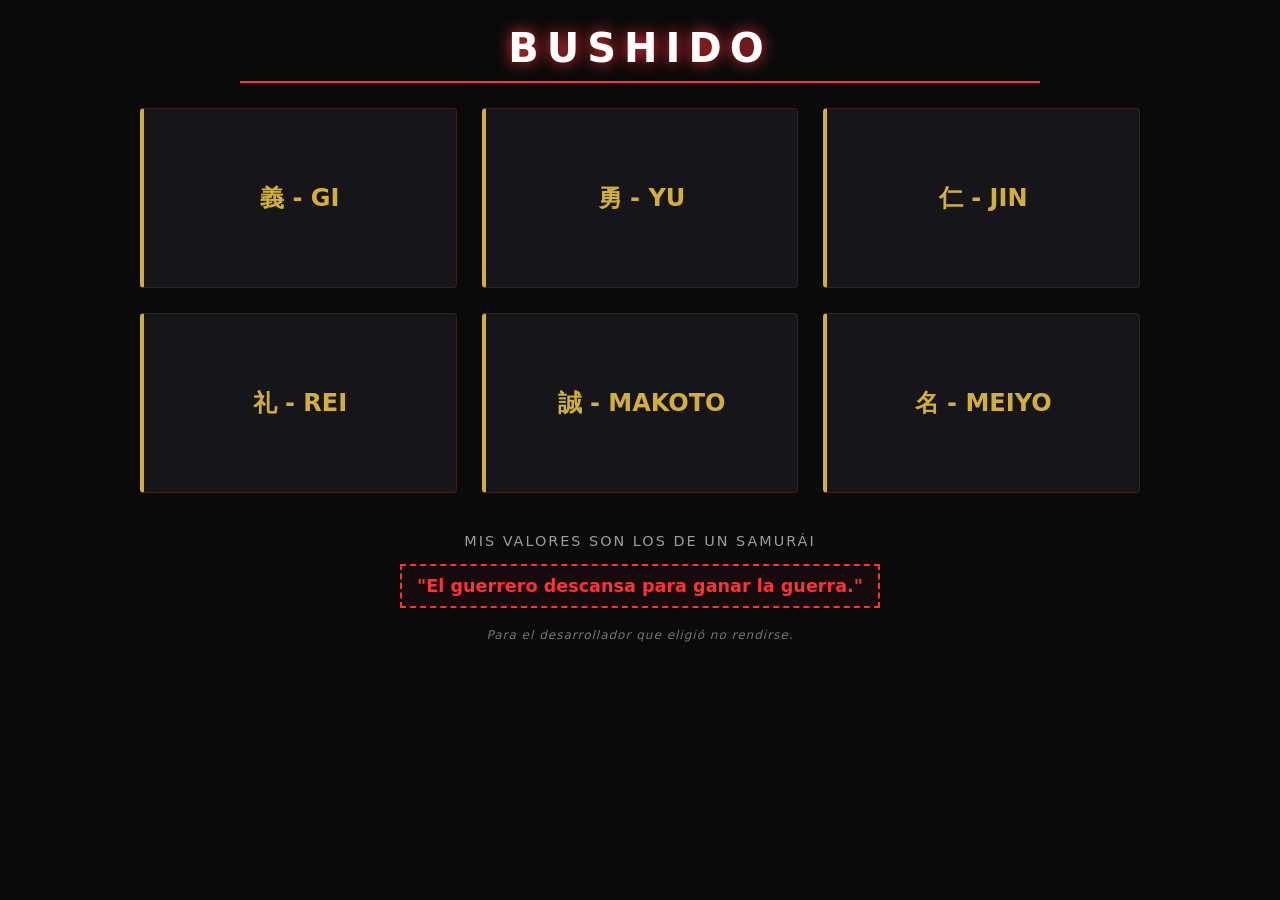
==== Apps/Bushido/index.html @ 836218c0 "Cambiar nombre de bushido.html a index.html" ====
<!DOCTYPE html>
<html lang="es">
<head>
    <meta charset="UTF-8">
    <meta name="viewport" content="width=device-width, initial-scale=1.0">
    <title>Bushido Final Responsive</title>
    <style>
        :root {
            --neon-red: #ff3131;
            --dark-bg: #0a0a0b;
            --card-bg: #16161a;
            --gold: #d4af37;
            --text-gray: #e0e0e0;
        }

        * { box-sizing: border-box; }

        body {
            background-color: var(--dark-bg);
            color: white;
            font-family: 'Segoe UI', system-ui, sans-serif;
            display: flex;
            flex-direction: column;
            align-items: center;
            padding: 15px;
            margin: 0;
            overflow-x: hidden;
        }

        header {
            text-align: center;
            margin-bottom: 25px;
            border-bottom: 2px solid var(--neon-red);
            width: 100%;
            max-width: 800px;
        }

        h1 {
            letter-spacing: 5px;
            text-shadow: 0 0 15px var(--neon-red);
            font-size: 1.8rem;
            margin: 10px 0;
        }

        .grid {
            display: grid;
            grid-template-columns: repeat(2, 1fr);
            gap: 12px;
            max-width: 1000px;
            width: 100%;
        }

        @media (min-width: 768px) {
            .grid {
                grid-template-columns: repeat(auto-fit, minmax(250px, 1fr));
                gap: 25px;
            }
            h1 { font-size: 2.5rem; letter-spacing: 8px; }
        }

        .card {
            background-color: transparent;
            width: 100%;
            height: 150px;
            perspective: 1000px;
            cursor: pointer;
            position: relative;
        }

        @media (min-width: 768px) {
            .card { height: 180px; }
        }

        .card-inner {
            position: relative;
            width: 100%;
            height: 100%;
            text-align: center;
            transition: transform 0.6s cubic-bezier(0.4, 0, 0.2, 1);
            transform-style: preserve-3d;
        }

        .card:hover .card-inner, .card:active .card-inner {
            transform: rotateY(180deg);
        }

        .card-front, .card-back {
            position: absolute;
            width: 100%;
            height: 100%;
            backface-visibility: hidden;
            display: flex;
            flex-direction: column;
            justify-content: center;
            align-items: center;
            border-radius: 4px;
            border: 1px solid rgba(255, 49, 49, 0.2);
            padding: 10px;
        }

        .card-front {
            background-color: var(--card-bg);
            color: var(--gold);
            border-left: 4px solid var(--gold);
        }

        .card-front h2 { font-size: 1rem; margin: 0; }
        @media (min-width: 768px) { .card-front h2 { font-size: 1.5rem; } }

        .card-back {
            background-color: #1a1a20;
            color: var(--text-gray);
            transform: rotateY(180deg);
            border-left: 4px solid var(--neon-red);
            font-size: 0.75rem;
            line-height: 1.2;
        }

        @media (min-width: 768px) { .card-back { font-size: 0.9rem; line-height: 1.4; } }

        @keyframes glitch-anim {
            0% { clip: rect(20px, 9999px, 10px, 0); transform: translate(-2px, -2px); }
            50% { clip: rect(10px, 9999px, 90px, 0); transform: translate(2px, -2px); }
            100% { clip: rect(0, 0, 0, 0); transform: translate(0); }
        }

        .glitch-active .card-inner {
            animation: glitch-anim 0.3s infinite;
            text-shadow: 1px 0 #ff00c1, -1px 0 #00fff9;
        }

        footer {
            margin-top: 40px;
            text-align: center;
            width: 100%;
        }

        .samurai-status {
            opacity: 0.6;
            letter-spacing: 1px;
            margin-bottom: 15px;
            font-size: 0.75rem;
        }

        .quote-box {
            border: 2px dashed var(--neon-red);
            padding: 10px 15px;
            display: inline-block;
            background: rgba(255, 49, 49, 0.05);
            max-width: 95%;
        }

        .quote-text {
            color: var(--neon-red);
            font-weight: bold;
            font-size: 0.9rem;
            margin: 0;
        }

        .dev-note {
            margin-top: 20px;
            font-style: italic;
            color: var(--text-gray);
            opacity: 0.5;
            font-size: 0.75rem;
            letter-spacing: 1px;
        }

        @media (min-width: 768px) {
            .quote-text { font-size: 1.1rem; }
            .samurai-status { font-size: 0.9rem; letter-spacing: 2px; }
        }
    </style>
</head>
<body>

    <header>
        <h1>BUSHIDO</h1>
    </header>

    <div class="grid">
        <div class="card" onclick="triggerGlitch(this)">
            <div class="card-inner">
                <div class="card-front"><h2>義 - GI</h2></div>
                <div class="card-back"><strong>JUSTICIA</strong>Sé honrado en tus tratos. Cree en tu propia justicia.</div>
            </div>
        </div>
        <div class="card" onclick="triggerGlitch(this)">
            <div class="card-inner">
                <div class="card-front"><h2>勇 - YU</h2></div>
                <div class="card-back"><strong>CORAJE</strong>Reemplaza el miedo por respeto y precaución.</div>
            </div>
        </div>
        <div class="card" onclick="triggerGlitch(this)">
            <div class="card-inner">
                <div class="card-front"><h2>仁 - JIN</h2></div>
                <div class="card-back"><strong>COMPASIÓN</strong>Ayuda a tus compañeros en cada oportunidad.</div>
            </div>
        </div>
        <div class="card" onclick="triggerGlitch(this)">
            <div class="card-inner">
                <div class="card-front"><h2>礼 - REI</h2></div>
                <div class="card-back"><strong>CORTESÍA</strong>La cortesía es la prueba de tu fuerza interna.</div>
            </div>
        </div>
        <div class="card" onclick="triggerGlitch(this)">
            <div class="card-inner">
                <div class="card-front"><h2>誠 - MAKOTO</h2></div>
                <div class="card-back"><strong>SINCERIDAD</strong>Hablar y hacer son la misma acción.</div>
            </div>
        </div>
        <div class="card" onclick="triggerGlitch(this)">
            <div class="card-inner">
                <div class="card-front"><h2>名 - MEIYO</h2></div>
                <div class="card-back"><strong>HONOR</strong>Tus decisiones son el reflejo de quién eres.</div>
            </div>
        </div>
    </div>

    <footer>
        <div class="samurai-status">MIS VALORES SON LOS DE UN SAMURÁI</div>
        <div class="quote-box">
            <p class="quote-text">"El guerrero descansa para ganar la guerra."</p>
        </div>
        <div class="dev-note">Para el desarrollador que eligió no rendirse.</div>
    </footer>

    <script>
        function triggerGlitch(card) {
            card.classList.add('glitch-active');
            setTimeout(() => {
                card.classList.remove('glitch-active');
            }, 400);
        }
    </script>

</body>
</html>
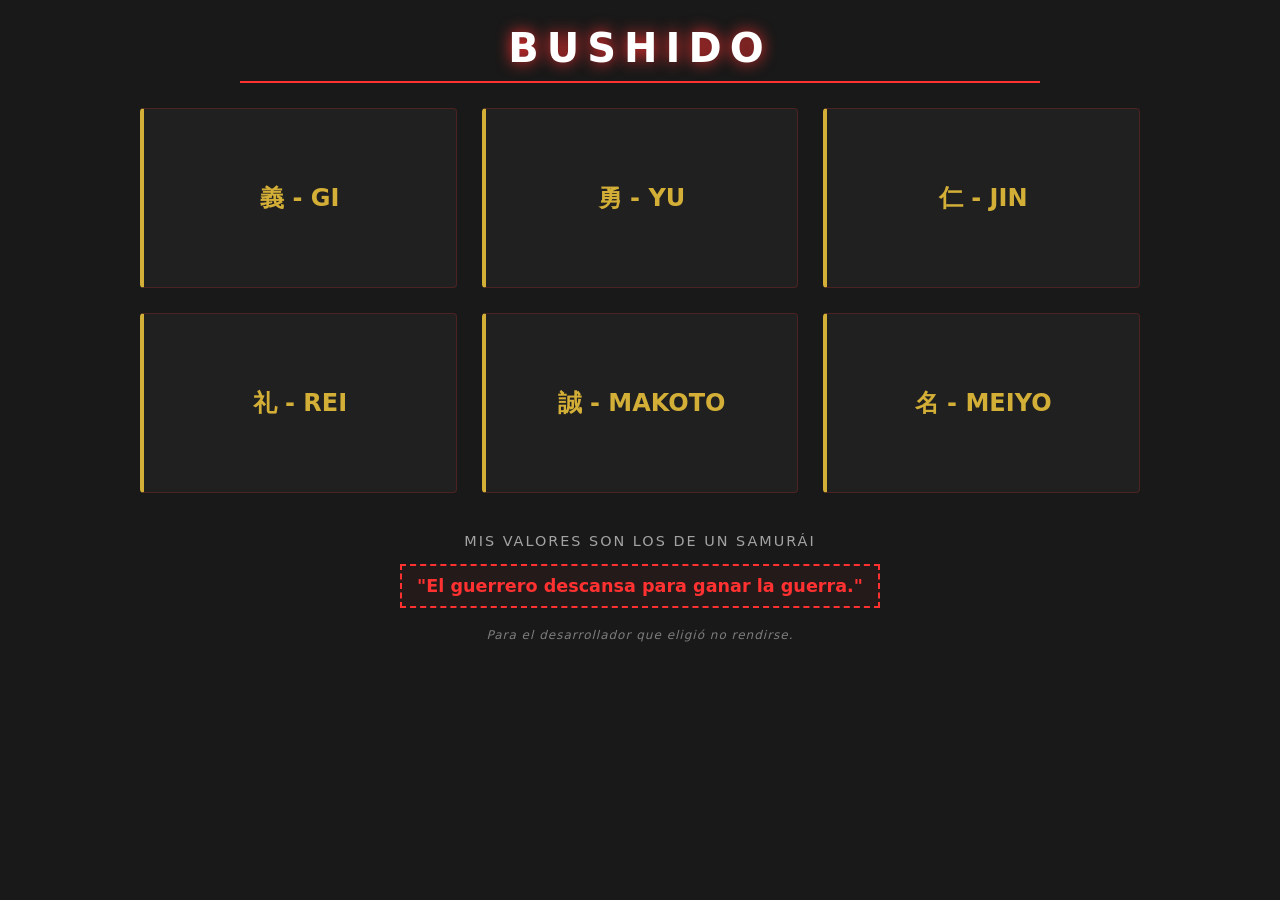
==== commit c2ed66ec: "Cambiar Color Fondo" ====
--- a/Apps/Bushido/index.html
+++ b/Apps/Bushido/index.html
@@ -7,8 +7,10 @@
     <style>
         :root {
             --neon-red: #ff3131;
-            --dark-bg: #0a0a0b;
-            --card-bg: #16161a;
+            /* Color exacto de Notion Dark Mode */
+            --notion-bg: #191919; 
+            /* Color de las tarjetas un poco más claro para contraste */
+            --card-bg: #202020;
             --gold: #d4af37;
             --text-gray: #e0e0e0;
         }
@@ -16,7 +18,7 @@
         * { box-sizing: border-box; }
 
         body {
-            background-color: var(--dark-bg);
+            background-color: var(--notion-bg);
             color: white;
             font-family: 'Segoe UI', system-ui, sans-serif;
             display: flex;
@@ -108,7 +110,7 @@
         @media (min-width: 768px) { .card-front h2 { font-size: 1.5rem; } }
 
         .card-back {
-            background-color: #1a1a20;
+            background-color: #252525;
             color: var(--text-gray);
             transform: rotateY(180deg);
             border-left: 4px solid var(--neon-red);
@@ -182,37 +184,37 @@
         <div class="card" onclick="triggerGlitch(this)">
             <div class="card-inner">
                 <div class="card-front"><h2>義 - GI</h2></div>
-                <div class="card-back"><strong>JUSTICIA</strong>Sé honrado en tus tratos. Cree en tu propia justicia.</div>
+                <div class="card-back"><strong>JUSTICIA</strong><br>Sé honrado en tus tratos. Cree en tu propia justicia.</div>
             </div>
         </div>
         <div class="card" onclick="triggerGlitch(this)">
             <div class="card-inner">
                 <div class="card-front"><h2>勇 - YU</h2></div>
-                <div class="card-back"><strong>CORAJE</strong>Reemplaza el miedo por respeto y precaución.</div>
+                <div class="card-back"><strong>CORAJE</strong><br>Reemplaza el miedo por respeto y precaución.</div>
             </div>
         </div>
         <div class="card" onclick="triggerGlitch(this)">
             <div class="card-inner">
                 <div class="card-front"><h2>仁 - JIN</h2></div>
-                <div class="card-back"><strong>COMPASIÓN</strong>Ayuda a tus compañeros en cada oportunidad.</div>
+                <div class="card-back"><strong>COMPASIÓN</strong><br>Ayuda a tus compañeros en cada oportunidad.</div>
             </div>
         </div>
         <div class="card" onclick="triggerGlitch(this)">
             <div class="card-inner">
                 <div class="card-front"><h2>礼 - REI</h2></div>
-                <div class="card-back"><strong>CORTESÍA</strong>La cortesía es la prueba de tu fuerza interna.</div>
+                <div class="card-back"><strong>CORTESÍA</strong><br>La cortesía es la prueba de tu fuerza interna.</div>
             </div>
         </div>
         <div class="card" onclick="triggerGlitch(this)">
             <div class="card-inner">
                 <div class="card-front"><h2>誠 - MAKOTO</h2></div>
-                <div class="card-back"><strong>SINCERIDAD</strong>Hablar y hacer son la misma acción.</div>
+                <div class="card-back"><strong>SINCERIDAD</strong><br>Hablar y hacer son la misma acción.</div>
             </div>
         </div>
         <div class="card" onclick="triggerGlitch(this)">
             <div class="card-inner">
                 <div class="card-front"><h2>名 - MEIYO</h2></div>
-                <div class="card-back"><strong>HONOR</strong>Tus decisiones son el reflejo de quién eres.</div>
+                <div class="card-back"><strong>HONOR</strong><br>Tus decisiones son el reflejo de quién eres.</div>
             </div>
         </div>
     </div>
